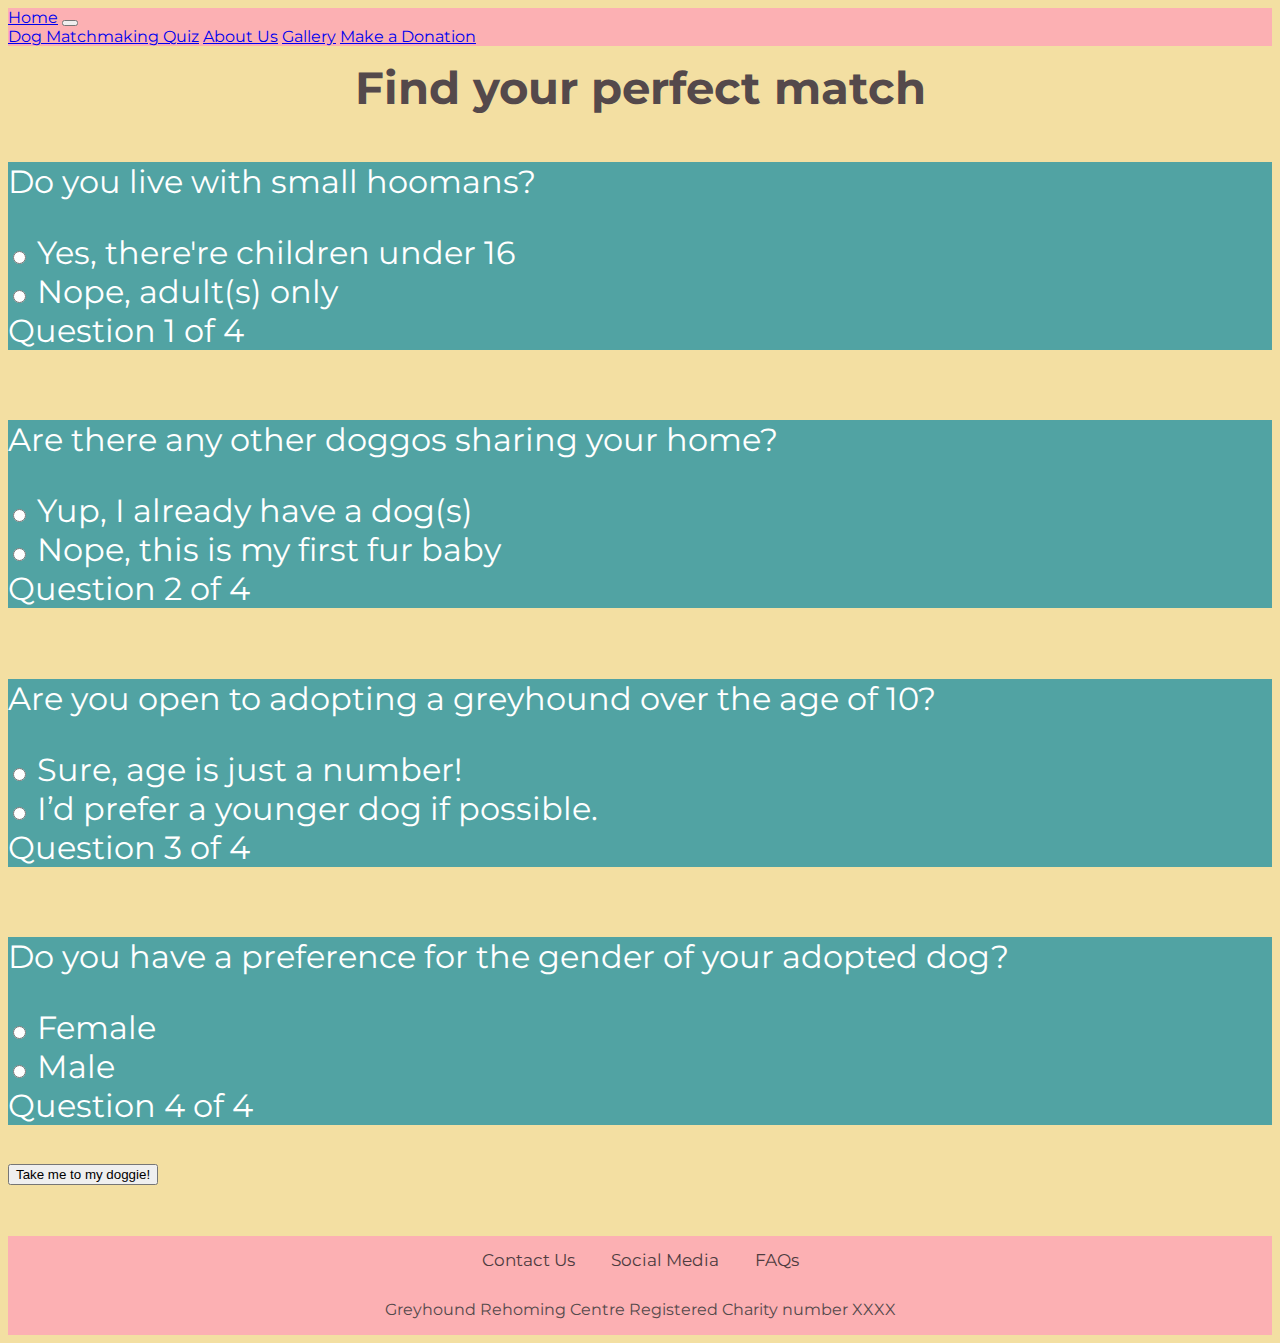
==== quiz.html @ ae9010e8 "minor changes" ====
<!DOCTYPE html>
<html lang="en">
  <head>
    <meta charset="UTF-8" />
    <meta http-equiv="X-UA-Compatible" content="IE=edge" />
    <meta name="viewport" content="width=device-width, initial-scale=1.0" />
    <link rel="preconnect" href="https://fonts.googleapis.com" />
    <link rel="preconnect" href="https://fonts.googleapis.com" />
    <link rel="preconnect" href="https://fonts.gstatic.com" crossorigin />
    <link
      href="https://fonts.googleapis.com/css2?family=Festive&family=Montserrat:wght@100;300;500&family=Nunito:wght@300&family=Quintessential&family=Roboto:wght@100&family=Rowdies:wght@300&display=swap"
      rel="stylesheet"
    />
    <link rel="stylesheet" href="main.css" />
    <link rel="stylesheet" href="quiz.css" />
    <link
      href="https://cdn.jsdelivr.net/npm/bootstrap@5.1.3/dist/css/bootstrap.min.css"
      rel="stylesheet"
      integrity="sha384-1BmE4kWBq78iYhFldvKuhfTAU6auU8tT94WrHftjDbrCEXSU1oBoqyl2QvZ6jIW3"
      crossorigin="anonymous"
    />
    <title>Take our Matchmaking Quiz!!</title>
    <link rel="icon" type="image/x-icon" href="src/favicon.ico" />
  </head>
  <body>
    <nav class="navbar navbar-expand-lg navbar-light navbar-light">
      <div class="container-fluid">
        <a class="navbar-brand" href="index.html">Home</a>
        <button
          class="navbar-toggler"
          type="button"
          data-bs-toggle="collapse"
          data-bs-target="#navbarNavAltMarkup"
          aria-controls="navbarNavAltMarkup"
          aria-expanded="false"
          aria-label="Toggle navigation"
        >
          <span class="navbar-toggler-icon"></span>
        </button>
        <div class="collapse navbar-collapse" id="navbarNavAltMarkup">
          <div class="navbar-nav">
            <a class="nav-link active" aria-current="page" href="quiz.html"
              >Dog Matchmaking Quiz</a
            >
            <a class="nav-link" href="#">About Us</a>
            <a class="nav-link" href="#">Gallery</a>
            <a class="nav-link" href="#">Make a Donation</a>
          </div>
        </div>
      </div>
    </nav>

    <div class="container">
      <div class="row title-section">Find your perfect match</div>

      <div class="row padding-bottom">
        <div class="col">
          <div class="card text-center question">
            <div>
              <p>Do you live with small hoomans?</p>
              <form>
                <div class="form-check">
                  <input
                    class="form-check-input radio-button"
                    type="radio"
                    value="true"
                    name="flexRadioDefault"
                    id="optionOne"
                    onclick="answerInput('optionOne')"
                  />
                  <label class="form-check-label" for="optionOne">
                    Yes, there're children under 16
                  </label>
                </div>

                <div class="form-check">
                  <input
                    class="form-check-input radio-button"
                    type="radio"
                    value="false"
                    name="flexRadioDefault"
                    id="optionTwo"
                    onclick="answerInput('optionTwo')"
                  />
                  <label class="form-check-label" for="optionTwo">
                    Nope, adult(s) only
                  </label>
                </div>
              </form>
            </div>
            <div class="card-footer text-muted">Question 1 of 4</div>
          </div>
        </div>
      </div>

      <div class="row padding-bottom">
        <div class="col">
          <div class="card text-center question">
            <div>
              <p>Are there any other doggos sharing your home?</p>
              <form>
                <div class="form-check">
                  <input
                    class="form-check-input radio-button"
                    type="radio"
                    value="true"
                    name="flexRadioDefault"
                    id="optionOne"
                    onclick="answerInput('optionOne')"
                  />
                  <label class="form-check-label" for="optionOne">
                    Yup, I already have a dog(s)
                  </label>
                </div>

                <div class="form-check">
                  <input
                    class="form-check-input radio-button"
                    type="radio"
                    value="false"
                    name="flexRadioDefault"
                    id="optionTwo"
                    onclick="answerInput('optionTwo')"
                  />
                  <label class="form-check-label" for="optionTwo">
                    Nope, this is my first fur baby
                  </label>
                </div>
              </form>
            </div>
            <div class="card-footer text-muted">Question 2 of 4</div>
          </div>
        </div>
      </div>

      <div class="row padding-bottom">
        <div class="col">
          <div class="card text-center question">
            <div>
              <p>Are you open to adopting a greyhound over the age of 10?</p>
              <form>
                <div class="form-check">
                  <input
                    class="form-check-input radio-button"
                    type="radio"
                    value="true"
                    name="flexRadioDefault"
                    id="optionOne"
                    onclick="answerInput('optionOne')"
                  />
                  <label class="form-check-label" for="optionOne">
                    Sure, age is just a number!
                  </label>
                </div>

                <div class="form-check">
                  <input
                    class="form-check-input radio-button"
                    type="radio"
                    value="false"
                    name="flexRadioDefault"
                    id="optionTwo"
                    onclick="answerInput('optionTwo')"
                  />
                  <label class="form-check-label" for="optionTwo">
                    I’d prefer a younger dog if possible.
                  </label>
                </div>
              </form>
            </div>
            <div class="card-footer text-muted">Question 3 of 4</div>
          </div>
        </div>
      </div>

      <div class="row padding-bottom">
        <div class="col">
          <div class="card text-center question">
            <div>
              <p>
                Do you have a preference for the gender of your adopted dog?
              </p>
              <form>
                <div class="form-check">
                  <input
                    class="form-check-input radio-button"
                    type="radio"
                    value="true"
                    name="flexRadioDefault"
                    id="optionOne"
                    onclick="answerInput('optionOne')"
                  />
                  <label class="form-check-label" for="optionOne">
                    Female
                  </label>
                </div>

                <div class="form-check">
                  <input
                    class="form-check-input radio-button"
                    type="radio"
                    value="false"
                    name="flexRadioDefault"
                    id="optionTwo"
                    onclick="answerInput('optionTwo')"
                  />
                  <label class="form-check-label" for="optionTwo"> Male </label>
                </div>
              </form>
            </div>
            <div class="card-footer text-muted">Question 4 of 4</div>
          </div>
        </div>
      </div>
      <div class="d-grid gap-3 col-6 mx-auto mg-bt">
        <button
          type="button"
          class="btn btn-light fs-4 bt-color"
          onclick="getDoggie(answersList)"
        >
          Take me to my doggie!
        </button>
      </div>
    </div>

    <div class="match-result text-center"></div>

    <footer class="footer">
      <div class="footerlinks">
        <a>Contact Us</a>
        <a>Social Media</a>
        <a>FAQs</a>
      </div>

      <div class="charityReg">
        <p>Greyhound Rehoming Centre Registered Charity number XXXX</p>
      </div>
    </footer>

    <script src="lodash.js"></script>
    <script src="quiz.js" defer></script>
    <script
      src="https://cdn.jsdelivr.net/npm/@popperjs/core@2.10.2/dist/umd/popper.min.js"
      integrity="sha384-7+zCNj/IqJ95wo16oMtfsKbZ9ccEh31eOz1HGyDuCQ6wgnyJNSYdrPa03rtR1zdB"
      crossorigin="anonymous"
    ></script>
    <script
      src="https://cdn.jsdelivr.net/npm/bootstrap@5.1.3/dist/js/bootstrap.min.js"
      integrity="sha384-QJHtvGhmr9XOIpI6YVutG+2QOK9T+ZnN4kzFN1RtK3zEFEIsxhlmWl5/YESvpZ13"
      crossorigin="anonymous"
    ></script>
  </body>
</html>
---- main.css ----
body {
  color: #54494b;
  font-family: "Montserrat", sans-serif !important;
}

.card-body {
  background-color: #51a3a3;
  height: 300px;
}

.card-text {
  color: #54494b;
  font-size: 4vw;
}

.card-title {
  color: #54494b;
  font-size: 4vw;
}

.charityReg {
  text-align: center;
}

.footer {
  background-color: #fcb0b3;
  overflow: hidden;
}

.footerlinks {
  align-items: flex;
  text-align: center;
  padding: 14px 16px;
}

.footerlinks a {
  text-decoration: none;
  font-size: 17px;
  color: #4e3c3f;
  padding: 14px 16px;
}

.gallery {
  background-color: #f3dfa2;
  position: relative;
  text-align: center;
  padding-top: 5px;
  padding-bottom: 5px;
  padding-left: 10px;
  padding-right: 10px;
}

.image-container {
  display: flex;
  justify-content: center;
}

.intro {
  background-image: url("src/introPhotoresized.jpeg");
  background-size: cover;
  width: 100%;
  height: 250px;
  background-repeat: no-repeat;
  background-position: top center;
  background-attachment: scroll;
}

.intro-text {
  width: 250px;
  height: 80px;
  padding-top: 20px;
  padding-bottom: 20px;
  padding-left: 10px;
  padding-right: 10px;
  box-sizing: border-box;
  font-size: 15px;
  text-align: center;
  position: absolute;
  margin-left: 10px;
  margin-top: 5px;
  font-weight: bold;
}

.map {
  display: flex;
  justify-content: center;
  flex-direction: column;
  background-color: #f3dfa2;
  position: relative;
  padding: 10px;
}

.navbar-light {
  background-color: #fcb0b3;
}

.stories-gallery {
  /* display: flex;
    justify-content: center; */
  background-color: #51a3a3;
}

.title-section {
  display: flex;
  justify-content: center;
  font-weight: bold !important;
  font-size: 7.5vw !important;
  padding-top: 15px;
  padding-bottom: 15px;
  color: #54494b;
}

.quiz {
  background-image: url("src/quiz_background.jpg");
  background-size: cover;
  background-position: center;
  width: 100%;
  text-align: center;
  padding: 60px;
  font-size: 26px;
  font-weight: bold;
}

.quiz a {
  text-decoration: none;
  color: #4e3c3f;
}

@media (min-width: 1025px) {
  /* big landscape tablets, laptops, and desktops */

  .card-text {
    color: #54494b;
    font-size: 1.8vw;
  }

  .card-title {
    color: #54494b;
    font-size: 2vw;
  }
  .card-body {
    background-color: #51a3a3;
    height: 35vh;
  }

  .title-section {
    display: flex;
    justify-content: center;
    font-weight: bold !important;
    font-size: 3.5vw !important;
    padding-top: 15px;
    padding-bottom: 15px;
    color: #54494b;
  }
}
---- quiz.css ----
body {
  background-color: #f3dfa2 !important;
  color: #54494b !important;
  font-family: "Montserrat", sans-serif !important;
}

/* .hide-element {
  display: none;
} */

.padding-bottom {
  padding-bottom: 3vw;
}

.mg-bt {
  margin-bottom: 4vw;
}

.question {
  background-color: #51a3a3 !important;
  color: white;
  font-size: 4.5vw;
}

.radio-button {
  float: none !important;
}

.element-centered {
  display: flex;
  flex-direction: column;
}

@media (min-width: 1025px) {
  .question {
    background-color: #51a3a3 !important;
    color: white;
    font-size: 2.5vw;
  }
}
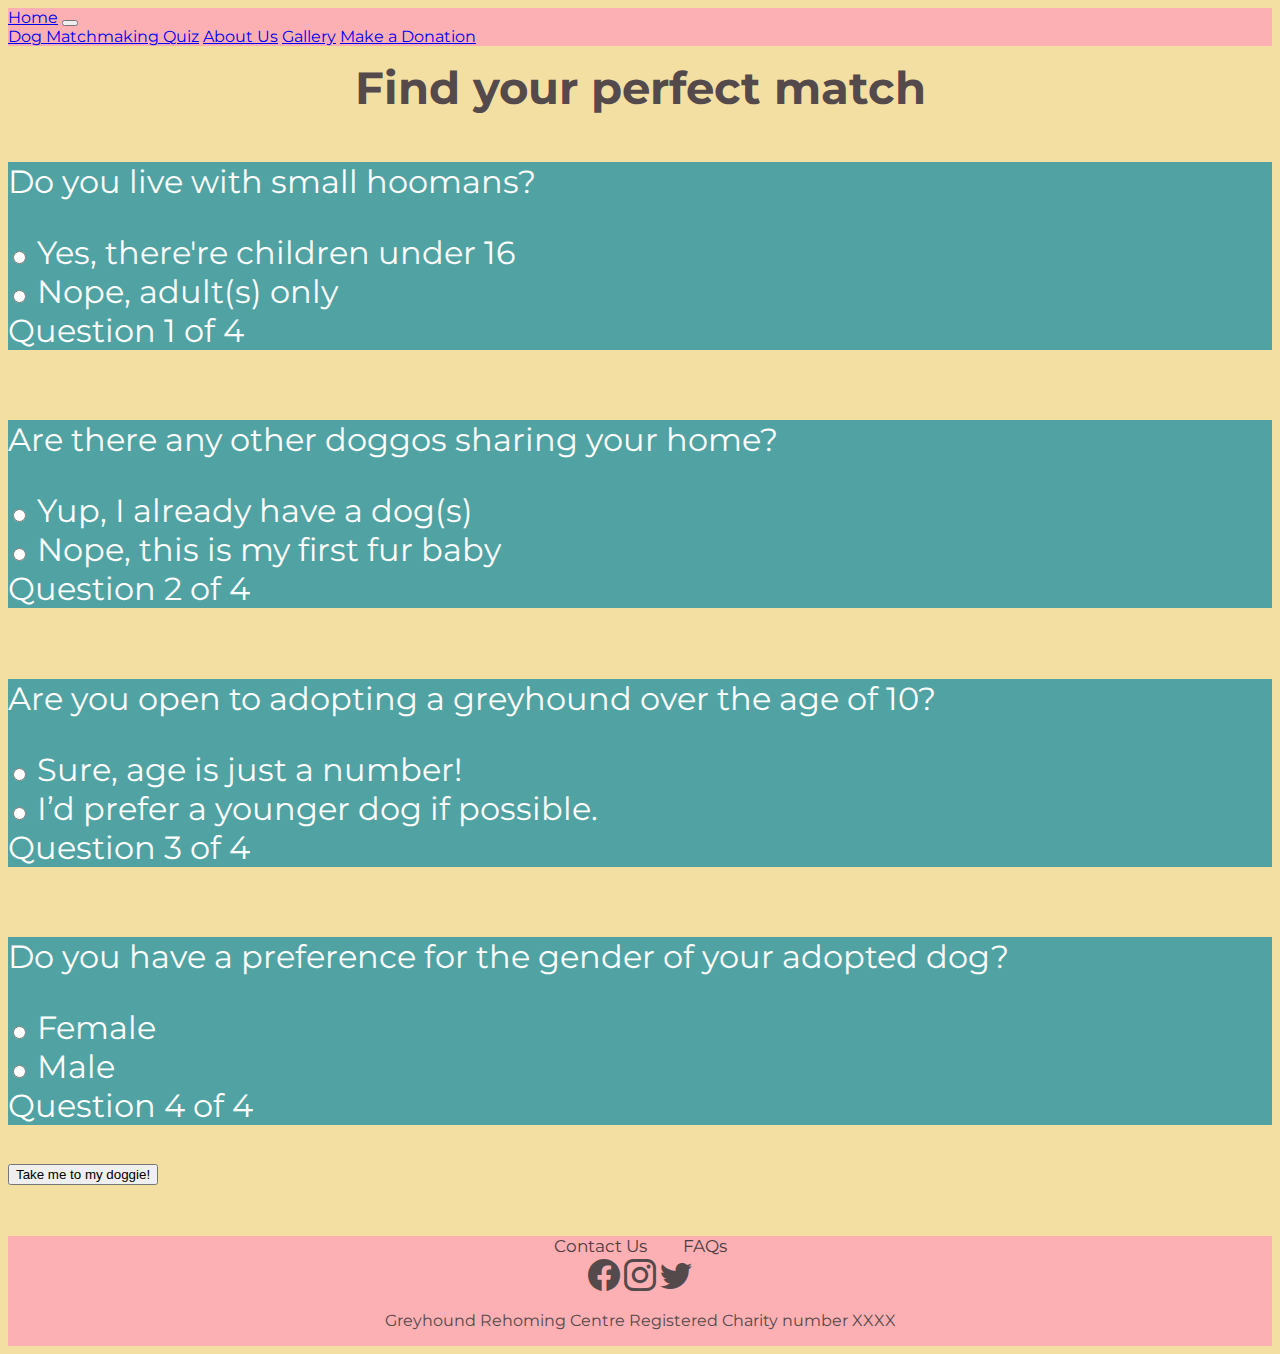
==== commit e55fb748: "minor change to navbar class" ====
--- a/quiz.html
+++ b/quiz.html
@@ -19,11 +19,15 @@
       integrity="sha384-1BmE4kWBq78iYhFldvKuhfTAU6auU8tT94WrHftjDbrCEXSU1oBoqyl2QvZ6jIW3"
       crossorigin="anonymous"
     />
+    <link
+      rel="stylesheet"
+      href="https://cdn.jsdelivr.net/npm/bootstrap-icons@1.8.1/font/bootstrap-icons.css"
+    />
     <title>Take our Matchmaking Quiz!!</title>
     <link rel="icon" type="image/x-icon" href="src/favicon.ico" />
   </head>
   <body>
-    <nav class="navbar navbar-expand-lg navbar-light navbar-light">
+    <nav class="navbar navbar-expand-lg navbar-c navbar-light">
       <div class="container-fluid">
         <a class="navbar-brand" href="index.html">Home</a>
         <button
@@ -51,7 +55,7 @@
     </nav>
 
     <div class="container">
-      <div class="row title-section">Find your perfect match</div>
+      <div class="title-section">Find your perfect match</div>
 
       <div class="row padding-bottom">
         <div class="col">
@@ -105,10 +109,10 @@
                     type="radio"
                     value="true"
                     name="flexRadioDefault"
-                    id="optionOne"
-                    onclick="answerInput('optionOne')"
-                  />
-                  <label class="form-check-label" for="optionOne">
+                    id="optionOne2"
+                    onclick="answerInput('optionOne2')"
+                  />
+                  <label class="form-check-label" for="optionOne2">
                     Yup, I already have a dog(s)
                   </label>
                 </div>
@@ -119,10 +123,10 @@
                     type="radio"
                     value="false"
                     name="flexRadioDefault"
-                    id="optionTwo"
-                    onclick="answerInput('optionTwo')"
-                  />
-                  <label class="form-check-label" for="optionTwo">
+                    id="optionTwo2"
+                    onclick="answerInput('optionTwo2')"
+                  />
+                  <label class="form-check-label" for="optionTwo2">
                     Nope, this is my first fur baby
                   </label>
                 </div>
@@ -145,10 +149,10 @@
                     type="radio"
                     value="true"
                     name="flexRadioDefault"
-                    id="optionOne"
-                    onclick="answerInput('optionOne')"
-                  />
-                  <label class="form-check-label" for="optionOne">
+                    id="optionOne3"
+                    onclick="answerInput('optionOne3')"
+                  />
+                  <label class="form-check-label" for="optionOne3">
                     Sure, age is just a number!
                   </label>
                 </div>
@@ -159,10 +163,10 @@
                     type="radio"
                     value="false"
                     name="flexRadioDefault"
-                    id="optionTwo"
-                    onclick="answerInput('optionTwo')"
-                  />
-                  <label class="form-check-label" for="optionTwo">
+                    id="optionTwo3"
+                    onclick="answerInput('optionTwo3')"
+                  />
+                  <label class="form-check-label" for="optionTwo3">
                     I’d prefer a younger dog if possible.
                   </label>
                 </div>
@@ -187,10 +191,10 @@
                     type="radio"
                     value="true"
                     name="flexRadioDefault"
-                    id="optionOne"
-                    onclick="answerInput('optionOne')"
-                  />
-                  <label class="form-check-label" for="optionOne">
+                    id="optionOne4"
+                    onclick="answerInput('optionOne4')"
+                  />
+                  <label class="form-check-label" for="optionOne4">
                     Female
                   </label>
                 </div>
@@ -201,10 +205,12 @@
                     type="radio"
                     value="false"
                     name="flexRadioDefault"
-                    id="optionTwo"
-                    onclick="answerInput('optionTwo')"
-                  />
-                  <label class="form-check-label" for="optionTwo"> Male </label>
+                    id="optionTwo4"
+                    onclick="answerInput('optionTwo4')"
+                  />
+                  <label class="form-check-label" for="optionTwo4">
+                    Male
+                  </label>
                 </div>
               </form>
             </div>
@@ -224,15 +230,19 @@
     </div>
 
     <div class="match-result text-center"></div>
+    <div class="qbn d-grid gap-3 col-6 mx-auto mg-bt mt-3"></div>
 
     <footer class="footer">
-      <div class="footerlinks">
-        <a>Contact Us</a>
-        <a>Social Media</a>
-        <a>FAQs</a>
-      </div>
-
-      <div class="charityReg">
+      <div class="footerlinks container-fluid">
+        <div>
+          <a>Contact Us</a>
+          <a>FAQs</a>
+        </div>
+        <div>
+          <i class="bi bi-facebook px-2" style="font-size: 2rem"></i>
+          <i class="bi bi-instagram px-2" style="font-size: 2rem"></i>
+          <i class="bi bi-twitter px-2" style="font-size: 2rem"></i>
+        </div>
         <p>Greyhound Rehoming Centre Registered Charity number XXXX</p>
       </div>
     </footer>
--- a/main.css
+++ b/main.css
@@ -1,11 +1,10 @@
 body {
-  color: #54494b;
+  color: #54494b !important;
   font-family: "Montserrat", sans-serif !important;
 }
 
 .card-body {
   background-color: #51a3a3;
-  height: 300px;
 }
 
 .card-text {
@@ -16,10 +15,7 @@
 .card-title {
   color: #54494b;
   font-size: 4vw;
-}
-
-.charityReg {
-  text-align: center;
+  font-weight: bold;
 }
 
 .footer {
@@ -30,7 +26,6 @@
 .footerlinks {
   align-items: flex;
   text-align: center;
-  padding: 14px 16px;
 }
 
 .footerlinks a {
@@ -90,8 +85,9 @@
   padding: 10px;
 }
 
-.navbar-light {
+.navbar-c {
   background-color: #fcb0b3;
+  color: #54494b !important;
 }
 
 .stories-gallery {
@@ -107,7 +103,7 @@
   font-size: 7.5vw !important;
   padding-top: 15px;
   padding-bottom: 15px;
-  color: #54494b;
+  color: #54494b !important;
 }
 
 .quiz {
@@ -138,9 +134,46 @@
     color: #54494b;
     font-size: 2vw;
   }
-  .card-body {
+  /* .card-body {
     background-color: #51a3a3;
-    height: 35vh;
+    height: 55vh;
+  } */
+
+  .intro {
+    background-image: url("src/introPhotoresized.jpeg");
+    background-size: cover;
+    width: 100%;
+    height: 400px;
+    background-repeat: no-repeat;
+    background-position: top center;
+    background-attachment: scroll;
+  }
+
+  .intro-text {
+    width: 900px;
+    height: 200px;
+    padding-top: 120px;
+    padding-left: 5px;
+    padding-right: 10px;
+    box-sizing: border-box;
+    font-size: 25px;
+    text-align: center;
+    position: absolute;
+    margin-left: 10px;
+    margin-top: 5px;
+    font-weight: bold;
+  }
+
+  .quiz {
+    background-image: url("src/quiz_background_desktop.jpg");
+    background-size: cover;
+    background-position: center;
+    width: 100%;
+    text-align: center;
+    padding-top: 180px;
+    font-size: 26px;
+    font-weight: bold;
+    height: 400px;
   }
 
   .title-section {
@@ -150,6 +183,6 @@
     font-size: 3.5vw !important;
     padding-top: 15px;
     padding-bottom: 15px;
-    color: #54494b;
+    color: #54494b !important;
   }
 }
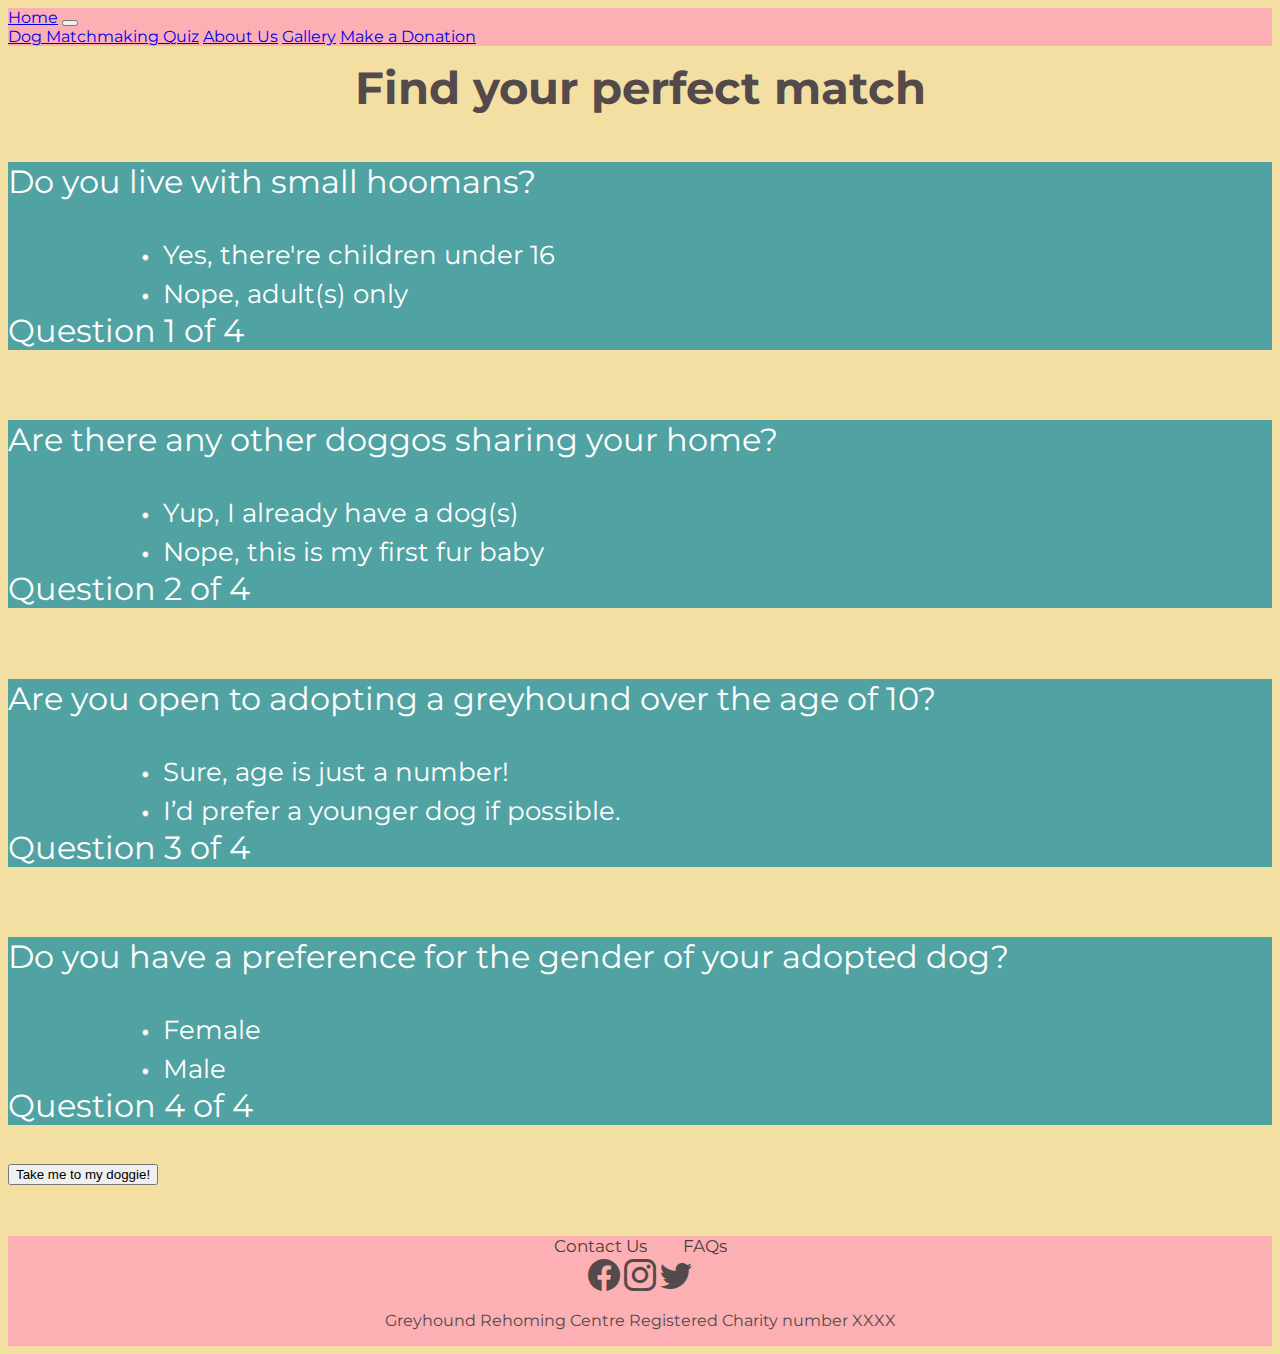
==== commit be4de8b6: "Restyle the quiz section" ====
--- a/quiz.html
+++ b/quiz.html
@@ -62,7 +62,7 @@
           <div class="card text-center question">
             <div>
               <p>Do you live with small hoomans?</p>
-              <form>
+              <form class="quiz-form">
                 <div class="form-check">
                   <input
                     class="form-check-input radio-button"
@@ -72,7 +72,7 @@
                     id="optionOne"
                     onclick="answerInput('optionOne')"
                   />
-                  <label class="form-check-label" for="optionOne">
+                  <label class="form-check-label response" for="optionOne">
                     Yes, there're children under 16
                   </label>
                 </div>
@@ -86,7 +86,7 @@
                     id="optionTwo"
                     onclick="answerInput('optionTwo')"
                   />
-                  <label class="form-check-label" for="optionTwo">
+                  <label class="form-check-label response" for="optionTwo">
                     Nope, adult(s) only
                   </label>
                 </div>
@@ -102,7 +102,7 @@
           <div class="card text-center question">
             <div>
               <p>Are there any other doggos sharing your home?</p>
-              <form>
+              <form class="quiz-form">
                 <div class="form-check">
                   <input
                     class="form-check-input radio-button"
@@ -112,7 +112,7 @@
                     id="optionOne2"
                     onclick="answerInput('optionOne2')"
                   />
-                  <label class="form-check-label" for="optionOne2">
+                  <label class="form-check-label response" for="optionOne2">
                     Yup, I already have a dog(s)
                   </label>
                 </div>
@@ -126,7 +126,7 @@
                     id="optionTwo2"
                     onclick="answerInput('optionTwo2')"
                   />
-                  <label class="form-check-label" for="optionTwo2">
+                  <label class="form-check-label response" for="optionTwo2">
                     Nope, this is my first fur baby
                   </label>
                 </div>
@@ -142,7 +142,7 @@
           <div class="card text-center question">
             <div>
               <p>Are you open to adopting a greyhound over the age of 10?</p>
-              <form>
+              <form class="quiz-form">
                 <div class="form-check">
                   <input
                     class="form-check-input radio-button"
@@ -152,7 +152,7 @@
                     id="optionOne3"
                     onclick="answerInput('optionOne3')"
                   />
-                  <label class="form-check-label" for="optionOne3">
+                  <label class="form-check-label response" for="optionOne3">
                     Sure, age is just a number!
                   </label>
                 </div>
@@ -166,7 +166,7 @@
                     id="optionTwo3"
                     onclick="answerInput('optionTwo3')"
                   />
-                  <label class="form-check-label" for="optionTwo3">
+                  <label class="form-check-label response" for="optionTwo3">
                     I’d prefer a younger dog if possible.
                   </label>
                 </div>
@@ -184,7 +184,7 @@
               <p>
                 Do you have a preference for the gender of your adopted dog?
               </p>
-              <form>
+              <form class="quiz-form">
                 <div class="form-check">
                   <input
                     class="form-check-input radio-button"
@@ -194,7 +194,7 @@
                     id="optionOne4"
                     onclick="answerInput('optionOne4')"
                   />
-                  <label class="form-check-label" for="optionOne4">
+                  <label class="form-check-label response" for="optionOne4">
                     Female
                   </label>
                 </div>
@@ -208,7 +208,7 @@
                     id="optionTwo4"
                     onclick="answerInput('optionTwo4')"
                   />
-                  <label class="form-check-label" for="optionTwo4">
+                  <label class="form-check-label response" for="optionTwo4">
                     Male
                   </label>
                 </div>
@@ -221,7 +221,7 @@
       <div class="d-grid gap-3 col-6 mx-auto mg-bt">
         <button
           type="button"
-          class="btn btn-light fs-4 bt-color"
+          class="btn btn-secondary fs-4 bt-color"
           onclick="getDoggie(answersList)"
         >
           Take me to my doggie!
--- a/quiz.css
+++ b/quiz.css
@@ -24,11 +24,21 @@
 
 .radio-button {
   float: none !important;
+  transform: scale(0.5);
 }
 
 .element-centered {
   display: flex;
   flex-direction: column;
+}
+
+.quiz-form {
+  text-align: left;
+  margin-left: 10%;
+}
+
+.response {
+  font-size: 2vw;
 }
 
 @media (min-width: 1025px) {
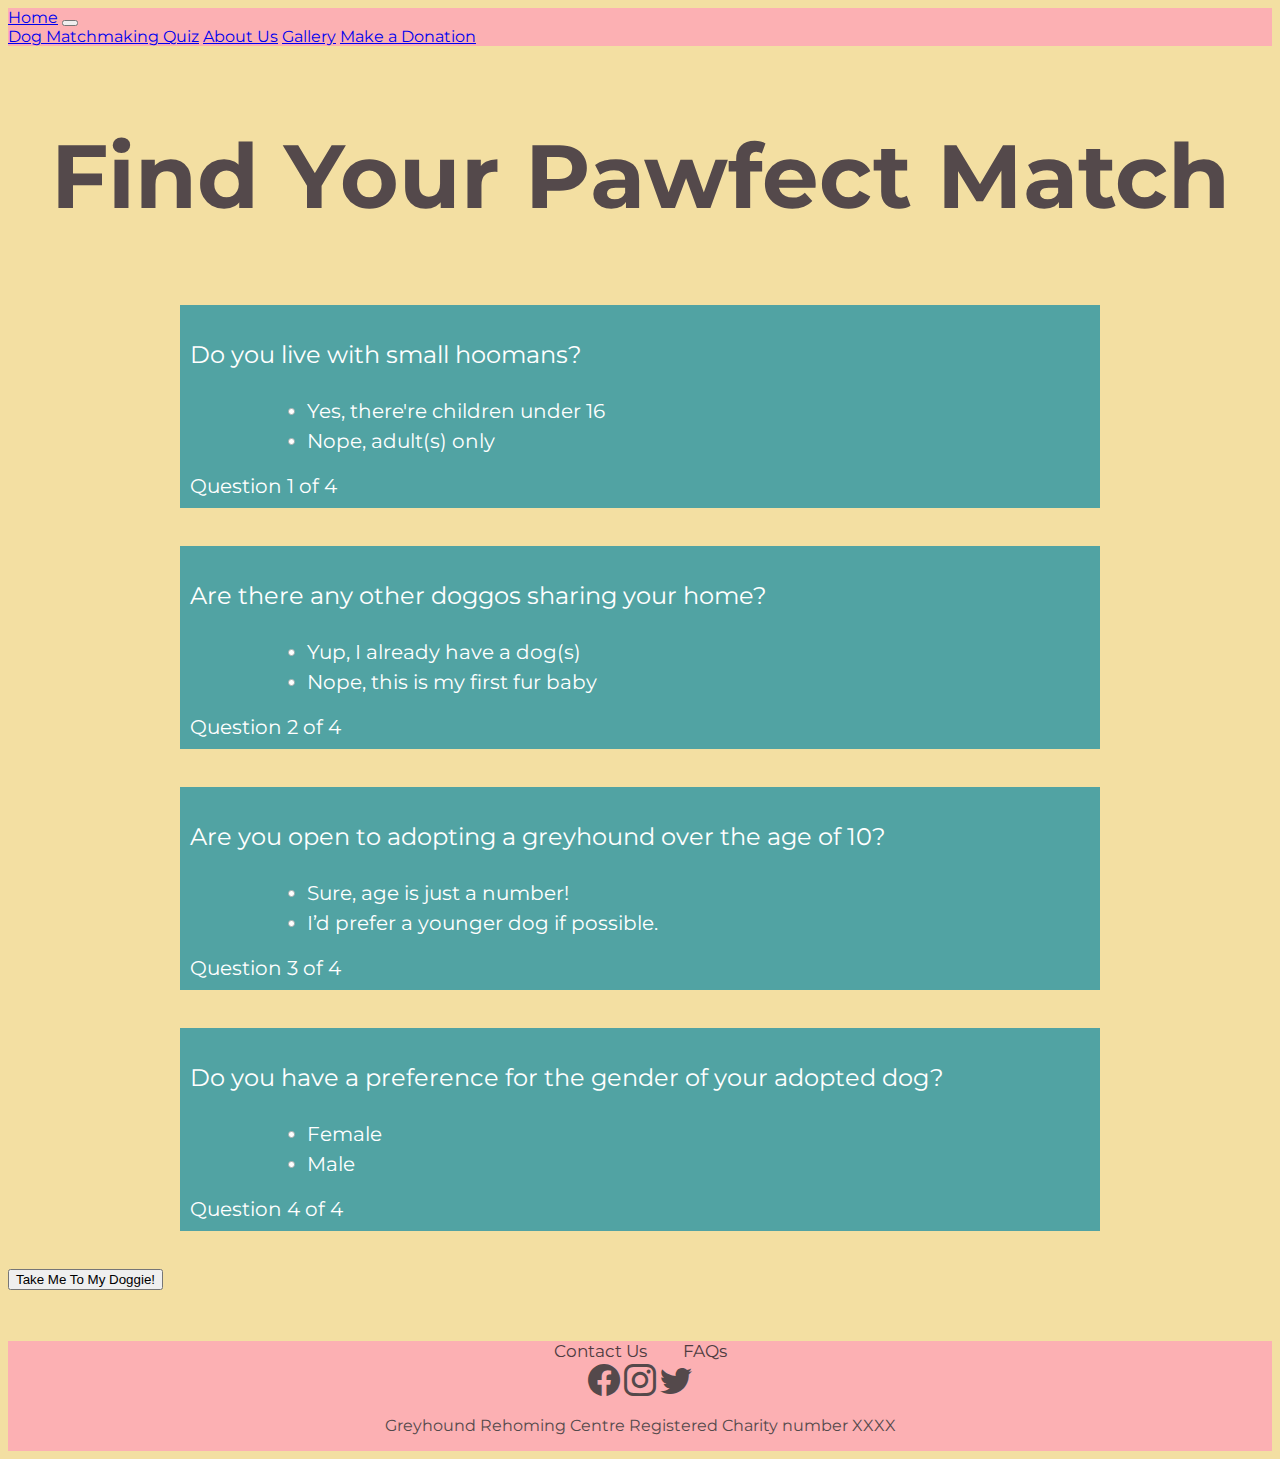
==== commit 11dab523: "centers title" ====
--- a/quiz.html
+++ b/quiz.html
@@ -55,7 +55,9 @@
     </nav>
 
     <div class="container">
-      <div class="title-section">Find your perfect match</div>
+      <div class="title-section">
+        <h1 class="title-quiz">Find Your Pawfect Match</h1>
+      </div>
 
       <div class="row padding-bottom">
         <div class="col">
@@ -224,7 +226,7 @@
           class="btn btn-secondary fs-4 bt-color"
           onclick="getDoggie(answersList)"
         >
-          Take me to my doggie!
+          Take Me To My Doggie!
         </button>
       </div>
     </div>
--- a/quiz.css
+++ b/quiz.css
@@ -8,8 +8,16 @@
   display: none;
 } */
 
+.card-footer {
+  font-size: 20px;
+}
+
 .padding-bottom {
   padding-bottom: 3vw;
+}
+
+.title-quiz {
+  text-align: center;
 }
 
 .mg-bt {
@@ -35,16 +43,20 @@
 .quiz-form {
   text-align: left;
   margin-left: 10%;
-}
-
-.response {
-  font-size: 2vw;
+  padding-bottom: 20px;
 }
 
 @media (min-width: 1025px) {
   .question {
     background-color: #51a3a3 !important;
     color: white;
-    font-size: 2.5vw;
+    font-size: 1.9vw;
+    width: 900px;
+    margin: auto;
+    padding: 10px;
+  }
+
+  .response {
+    font-size: 1.6vw;
   }
 }
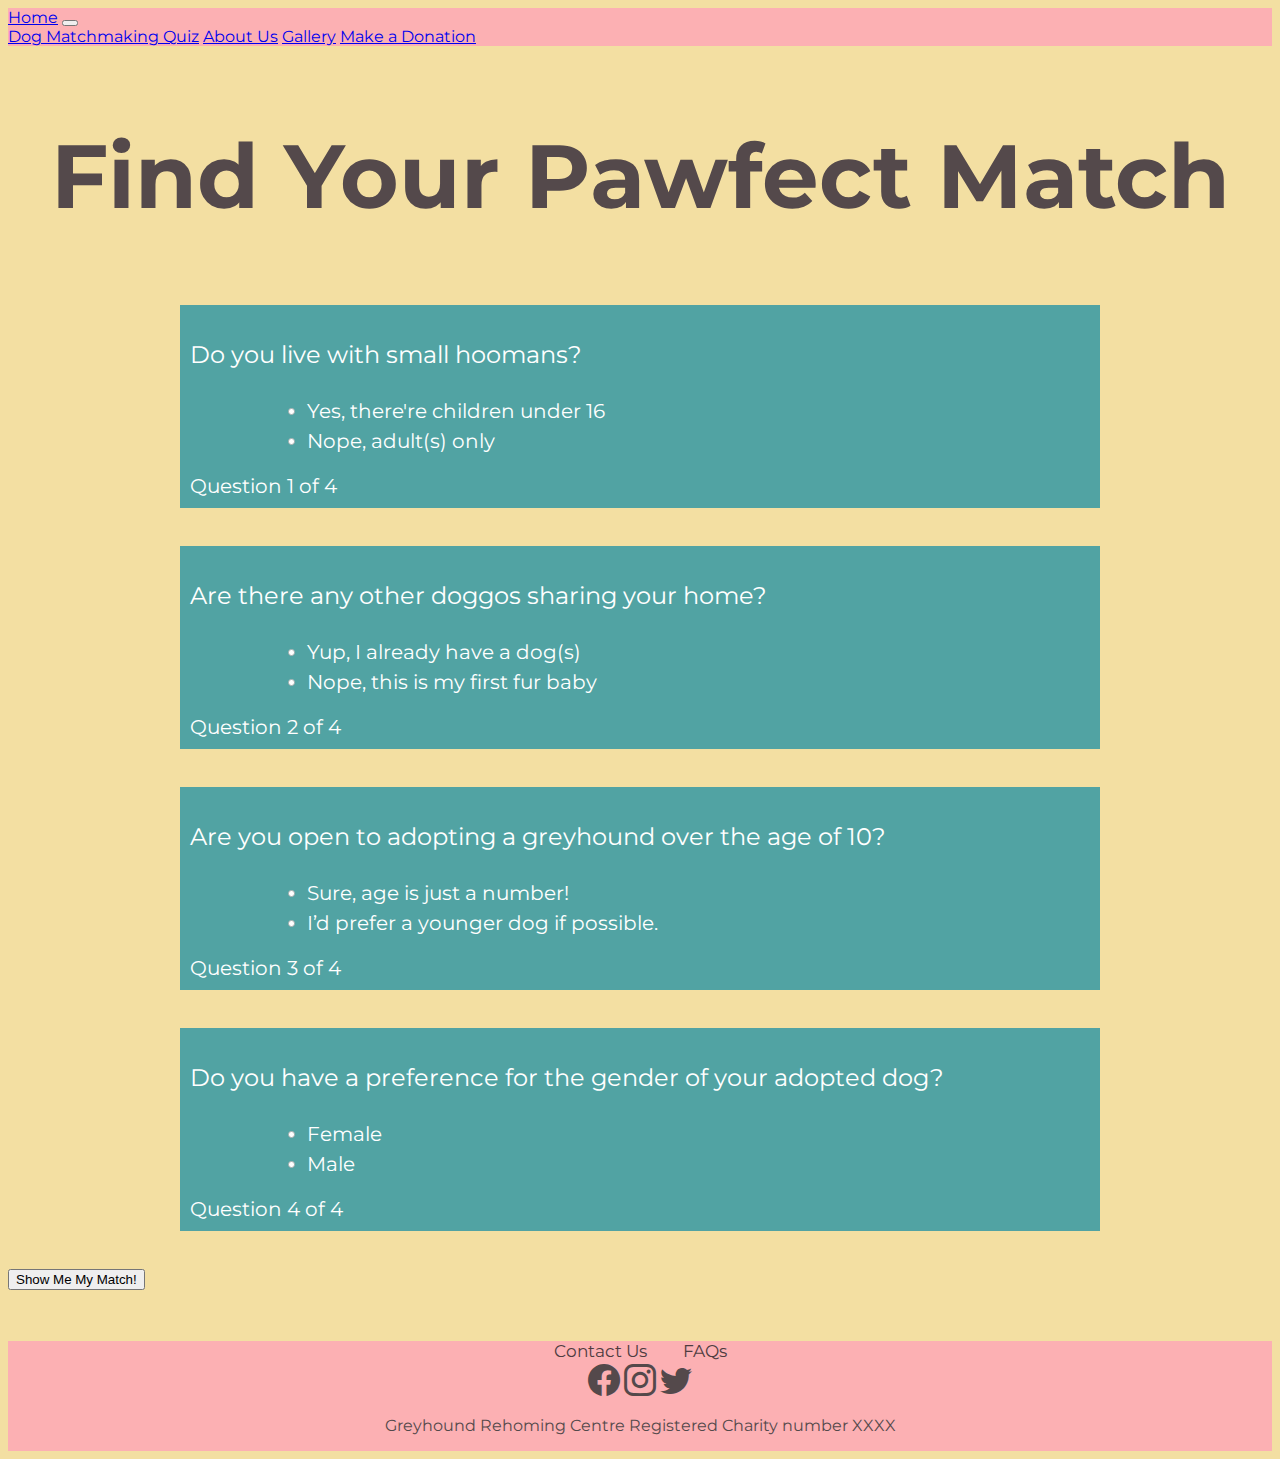
==== commit b4fb557e: "reverts the button back to gray" ====
--- a/quiz.html
+++ b/quiz.html
@@ -223,10 +223,10 @@
       <div class="d-grid gap-3 col-6 mx-auto mg-bt">
         <button
           type="button"
-          class="btn btn-secondary fs-4 bt-color"
+          class="btn btn-secondary fs-4"
           onclick="getDoggie(answersList)"
         >
-          Take Me To My Doggie!
+          Show Me My Match!
         </button>
       </div>
     </div>
--- a/quiz.css
+++ b/quiz.css
@@ -4,9 +4,10 @@
   font-family: "Montserrat", sans-serif !important;
 }
 
-/* .hide-element {
-  display: none;
-} */
+.bt-color {
+  background-color: #fcb0b3 !important;
+  color: #51a3a3 !important;
+}
 
 .card-footer {
   font-size: 20px;
